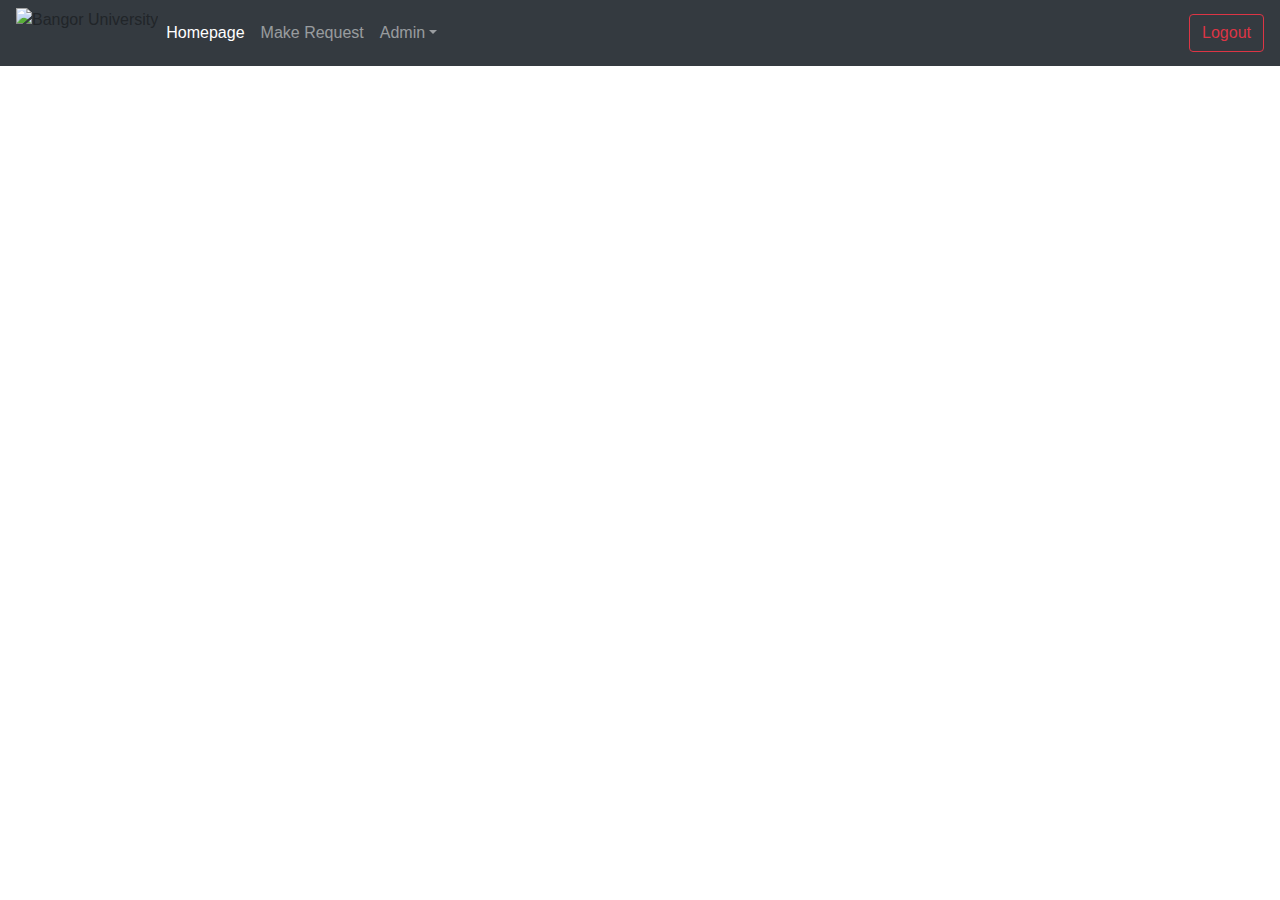
==== index.html @ c5de4f85 "change makeRequest -> makerequest (damn case sensitivity!)" ====
<!doctype html>
<html lang="en">

<head>
	<title>Procurement | Homepage</title>
	<!-- Required meta tags -->
	<meta charset="utf-8">
	<meta name="viewport" content="width=device-width, initial-scale=1, shrink-to-fit=no">

	<!-- Bootstrap CSS -->
	<link rel="stylesheet" href="css/bootstrap.min.css">
</head>

<body>
	<nav class="navbar navbar-expand-md navbar-dark bg-dark">
		<img src="https://common.bangor.ac.uk/assets/svg/bangor_logo_c2_flush.svg" class="navbar-left" alt="Bangor University", height="50px">
		<button class="navbar-toggler d-lg-none" type="button" data-toggle="collapse" data-target="#navBar" aria-controls="navBar"
			aria-expanded="false" aria-label="Toggle navigation"></button>
		<div class="collapse navbar-collapse" id="navBar">
			<ul class="navbar-nav mr-auto mt-2 mt-lg-0">
				<li class="nav-item active">
					<a class="nav-link" href="index.html">Homepage <span class="sr-only">(current)</span></a>
				</li>
				<li class="nav-item">
					<a class="nav-link" href="makerequest.html">Make Request</a>
				</li>
				<li class="nav-item dropdown">
					<a class="nav-link dropdown-toggle" href="#" id="dropdownAdmin" data-toggle="dropdown" aria-haspopup="true" aria-expanded="false">Admin</a>
					<div class="dropdown-menu" aria-labelledby="dropdownAdmin">
						<a class="dropdown-item" href="#">Edit Users</a>
						<a class="dropdown-item" href="#">Edit BudgetCodes</a>
					</div>
				</li>
			</ul>
			<form class="form-inline my-2 my-lg-0">
				<!-- Trigger logout modal -->
				<button class="btn btn-outline-danger my-2 my-sm-0" type="button" , data-toggle="modal" ,
					data-target="#modelLogout">Logout</button>
			</form>
		</div>
	</nav>

	<!-- Modal -->
	<div class="modal fade" id="modelLogout" tabindex="-1" role="dialog" aria-labelledby="modelTitleId" aria-hidden="true">
		<div class="modal-dialog" role="document">
			<div class="modal-content">
				<div class="modal-header">
					<h5 class="modal-title">Logging out?</h5>
						<button type="button" class="close" data-dismiss="modal" aria-label="Close">
							<span aria-hidden="true">&times;</span>
						</button>
				</div>
				<div class="modal-body">
					You are about to log out, are you sure? <br> You will need to log in again to continue using the
					site.
				</div>
				<div class="modal-footer">
					<button type="button" class="btn btn-secondary" data-dismiss="modal">Cancel</button>
					<form action="login.html">
						<button type="submit" class="btn btn-danger">Logout</button>
					</form>

				</div>
			</div>
		</div>
	</div>
	<!-- jQuery first, then Popper.js, then Bootstrap JS -->
	<script src="https://code.jquery.com/jquery-3.3.1.slim.min.js"
		integrity="sha384-q8i/X+965DzO0rT7abK41JStQIAqVgRVzpbzo5smXKp4YfRvH+8abtTE1Pi6jizo"
		crossorigin="anonymous"></script>
	<script src="https://cdnjs.cloudflare.com/ajax/libs/popper.js/1.14.3/umd/popper.min.js"
		integrity="sha384-ZMP7rVo3mIykV+2+9J3UJ46jBk0WLaUAdn689aCwoqbBJiSnjAK/l8WvCWPIPm49"
		crossorigin="anonymous"></script>
	<script src="https://stackpath.bootstrapcdn.com/bootstrap/4.1.3/js/bootstrap.min.js"
		integrity="sha384-ChfqqxuZUCnJSK3+MXmPNIyE6ZbWh2IMqE241rYiqJxyMiZ6OW/JmZQ5stwEULTy"
		crossorigin="anonymous"></script>
</body>

</html>
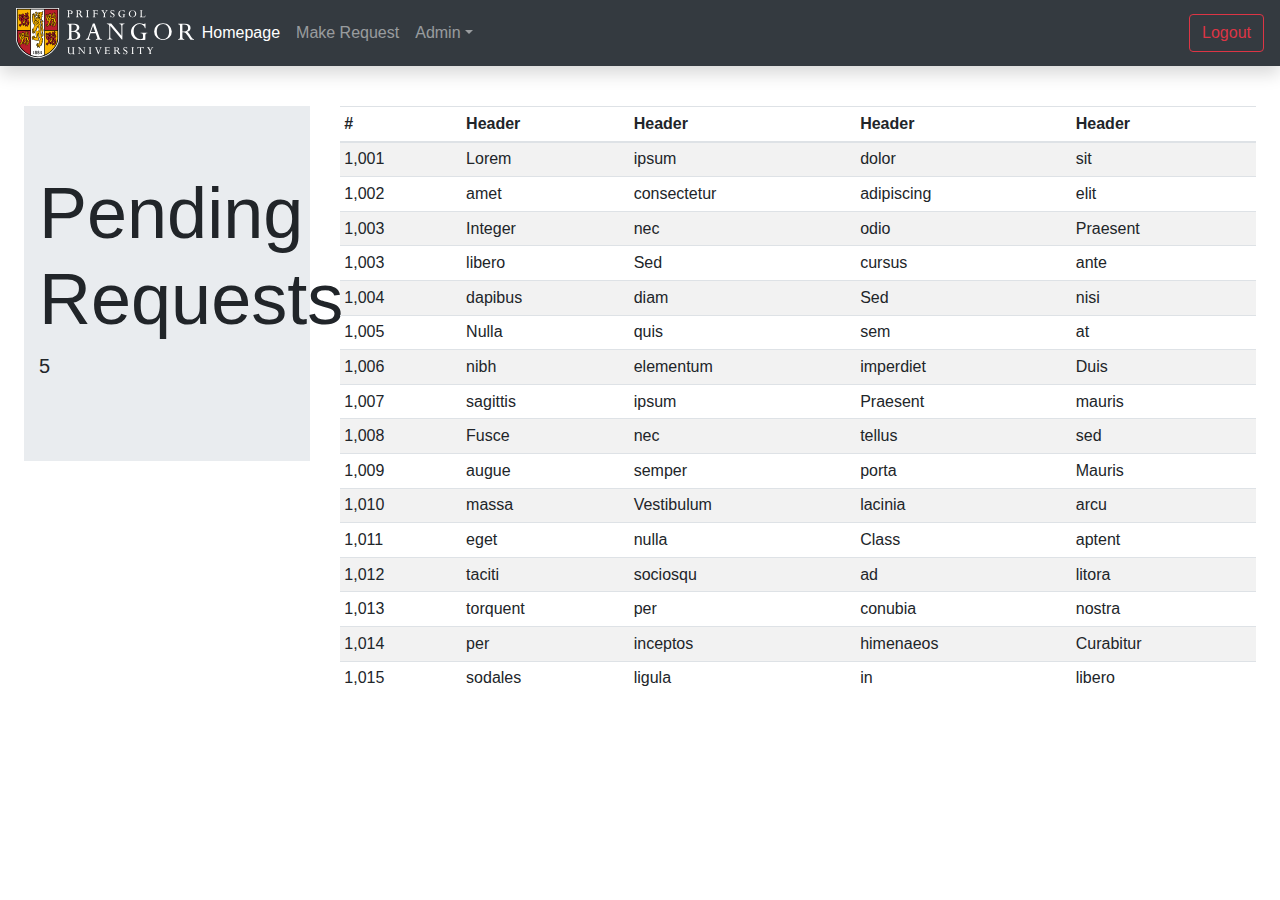
==== commit 94eeb142: "Normalize headers, add config folder, work on some pages" ====
--- a/index.html
+++ b/index.html
@@ -9,13 +9,15 @@
 
 	<!-- Bootstrap CSS -->
 	<link rel="stylesheet" href="css/bootstrap.min.css">
+	<link rel="stylesheet" href="css/index.css">
 </head>
 
 <body>
-	<nav class="navbar navbar-expand-md navbar-dark bg-dark">
-		<img src="https://common.bangor.ac.uk/assets/svg/bangor_logo_c2_flush.svg" class="navbar-left" alt="Bangor University", height="50px">
-		<button class="navbar-toggler d-lg-none" type="button" data-toggle="collapse" data-target="#navBar" aria-controls="navBar"
-			aria-expanded="false" aria-label="Toggle navigation"></button>
+	<!-- Site Header -->
+	<nav class="navbar navbar-static-top navbar-default navbar-expand-md shadow navbar-dark bg-dark">
+		<img src="img/bangor_logo_c2_flush.svg" navbar-left" alt="Bangor University" , height="50em">
+		<button class="navbar-toggler d-lg-none" type="button" data-toggle="collapse" data-target="#navBar"
+			aria-controls="navBar" aria-expanded="false" aria-label="Toggle navigation"></button>
 		<div class="collapse navbar-collapse" id="navBar">
 			<ul class="navbar-nav mr-auto mt-2 mt-lg-0">
 				<li class="nav-item active">
@@ -25,7 +27,8 @@
 					<a class="nav-link" href="makerequest.html">Make Request</a>
 				</li>
 				<li class="nav-item dropdown">
-					<a class="nav-link dropdown-toggle" href="#" id="dropdownAdmin" data-toggle="dropdown" aria-haspopup="true" aria-expanded="false">Admin</a>
+					<a class="nav-link dropdown-toggle" href="#" id="dropdownAdmin" data-toggle="dropdown"
+						aria-haspopup="true" aria-expanded="false">Admin</a>
 					<div class="dropdown-menu" aria-labelledby="dropdownAdmin">
 						<a class="dropdown-item" href="#">Edit Users</a>
 						<a class="dropdown-item" href="#">Edit BudgetCodes</a>
@@ -39,16 +42,15 @@
 			</form>
 		</div>
 	</nav>
-
-	<!-- Modal -->
-	<div class="modal fade" id="modelLogout" tabindex="-1" role="dialog" aria-labelledby="modelTitleId" aria-hidden="true">
+	<div class="modal fade" id="modelLogout" tabindex="-1" role="dialog" aria-labelledby="modelTitleId"
+		aria-hidden="true">
 		<div class="modal-dialog" role="document">
 			<div class="modal-content">
 				<div class="modal-header">
 					<h5 class="modal-title">Logging out?</h5>
-						<button type="button" class="close" data-dismiss="modal" aria-label="Close">
-							<span aria-hidden="true">&times;</span>
-						</button>
+					<button type="button" class="close" data-dismiss="modal" aria-label="Close">
+						<span aria-hidden="true">&times;</span>
+					</button>
 				</div>
 				<div class="modal-body">
 					You are about to log out, are you sure? <br> You will need to log in again to continue using the
@@ -59,11 +61,154 @@
 					<form action="login.html">
 						<button type="submit" class="btn btn-danger">Logout</button>
 					</form>
-
 				</div>
 			</div>
 		</div>
 	</div>
+
+	<!-- Page Content-->
+	<main role="main" class="col-md-12 ml-sm-auto col-lg-12 px-4 container-fluid">
+		<div class="row">
+			<div class="col-md-3">
+				<div class="jumbotron jumbotron-fluid">
+					<div class="container">
+						<h1 class="display-3">Pending Requests</h1>
+						<p class="lead">5</p>
+					</div>
+				</div>
+			</div>
+			<div class="container col-md-9">
+				<div class="table-responsive">
+					<table class="table table-striped table-sm">
+						<thead>
+							<tr>
+								<th>#</th>
+								<th>Header</th>
+								<th>Header</th>
+								<th>Header</th>
+								<th>Header</th>
+							</tr>
+						</thead>
+						<tbody>
+							<tr>
+								<td>1,001</td>
+								<td>Lorem</td>
+								<td>ipsum</td>
+								<td>dolor</td>
+								<td>sit</td>
+							</tr>
+							<tr>
+								<td>1,002</td>
+								<td>amet</td>
+								<td>consectetur</td>
+								<td>adipiscing</td>
+								<td>elit</td>
+							</tr>
+							<tr>
+								<td>1,003</td>
+								<td>Integer</td>
+								<td>nec</td>
+								<td>odio</td>
+								<td>Praesent</td>
+							</tr>
+							<tr>
+								<td>1,003</td>
+								<td>libero</td>
+								<td>Sed</td>
+								<td>cursus</td>
+								<td>ante</td>
+							</tr>
+							<tr>
+								<td>1,004</td>
+								<td>dapibus</td>
+								<td>diam</td>
+								<td>Sed</td>
+								<td>nisi</td>
+							</tr>
+							<tr>
+								<td>1,005</td>
+								<td>Nulla</td>
+								<td>quis</td>
+								<td>sem</td>
+								<td>at</td>
+							</tr>
+							<tr>
+								<td>1,006</td>
+								<td>nibh</td>
+								<td>elementum</td>
+								<td>imperdiet</td>
+								<td>Duis</td>
+							</tr>
+							<tr>
+								<td>1,007</td>
+								<td>sagittis</td>
+								<td>ipsum</td>
+								<td>Praesent</td>
+								<td>mauris</td>
+							</tr>
+							<tr>
+								<td>1,008</td>
+								<td>Fusce</td>
+								<td>nec</td>
+								<td>tellus</td>
+								<td>sed</td>
+							</tr>
+							<tr>
+								<td>1,009</td>
+								<td>augue</td>
+								<td>semper</td>
+								<td>porta</td>
+								<td>Mauris</td>
+							</tr>
+							<tr>
+								<td>1,010</td>
+								<td>massa</td>
+								<td>Vestibulum</td>
+								<td>lacinia</td>
+								<td>arcu</td>
+							</tr>
+							<tr>
+								<td>1,011</td>
+								<td>eget</td>
+								<td>nulla</td>
+								<td>Class</td>
+								<td>aptent</td>
+							</tr>
+							<tr>
+								<td>1,012</td>
+								<td>taciti</td>
+								<td>sociosqu</td>
+								<td>ad</td>
+								<td>litora</td>
+							</tr>
+							<tr>
+								<td>1,013</td>
+								<td>torquent</td>
+								<td>per</td>
+								<td>conubia</td>
+								<td>nostra</td>
+							</tr>
+							<tr>
+								<td>1,014</td>
+								<td>per</td>
+								<td>inceptos</td>
+								<td>himenaeos</td>
+								<td>Curabitur</td>
+							</tr>
+							<tr>
+								<td>1,015</td>
+								<td>sodales</td>
+								<td>ligula</td>
+								<td>in</td>
+								<td>libero</td>
+							</tr>
+						</tbody>
+					</table>
+				</div>
+			</div>
+		</div>
+	</main>
+
 	<!-- jQuery first, then Popper.js, then Bootstrap JS -->
 	<script src="https://code.jquery.com/jquery-3.3.1.slim.min.js"
 		integrity="sha384-q8i/X+965DzO0rT7abK41JStQIAqVgRVzpbzo5smXKp4YfRvH+8abtTE1Pi6jizo"
--- a/css/index.css
+++ b/css/index.css
@@ -0,0 +1,3 @@
+main {
+	padding-top: 2.5rem
+}
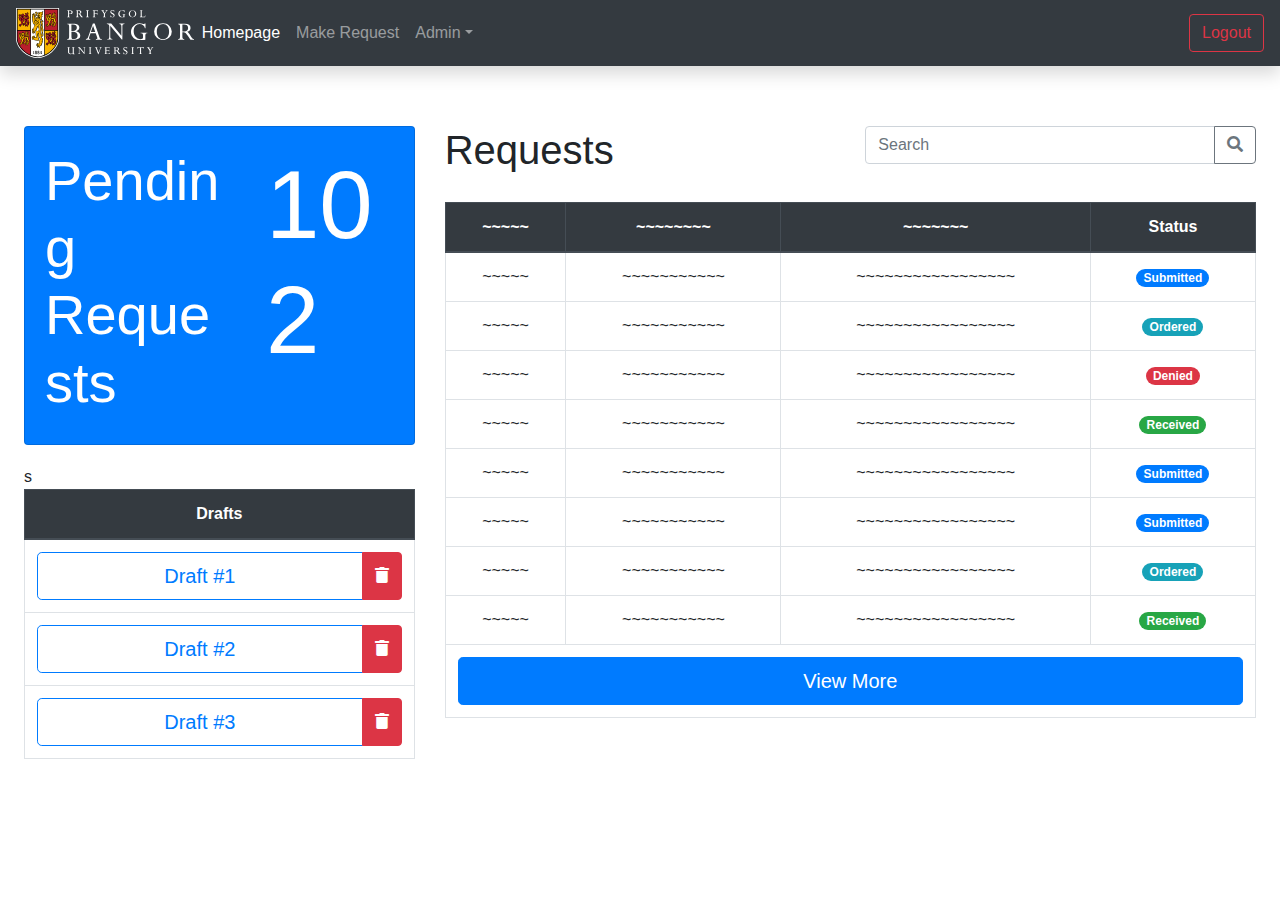
==== commit f8a2653d: "First draft of index page, add font awesome Standardize css to style.css" ====
--- a/index.html
+++ b/index.html
@@ -9,201 +9,222 @@
 
 	<!-- Bootstrap CSS -->
 	<link rel="stylesheet" href="css/bootstrap.min.css">
-	<link rel="stylesheet" href="css/index.css">
+	<link rel="stylesheet" href="css/style.css">
+
+	<!-- FontAwesome CSS (icons) -->
+	<link rel="stylesheet" href="css/fontawesome.min.css">
 </head>
 
 <body>
 	<!-- Site Header -->
-	<nav class="navbar navbar-static-top navbar-default navbar-expand-md shadow navbar-dark bg-dark">
-		<img src="img/bangor_logo_c2_flush.svg" navbar-left" alt="Bangor University" , height="50em">
-		<button class="navbar-toggler d-lg-none" type="button" data-toggle="collapse" data-target="#navBar"
-			aria-controls="navBar" aria-expanded="false" aria-label="Toggle navigation"></button>
-		<div class="collapse navbar-collapse" id="navBar">
-			<ul class="navbar-nav mr-auto mt-2 mt-lg-0">
-				<li class="nav-item active">
-					<a class="nav-link" href="index.html">Homepage <span class="sr-only">(current)</span></a>
-				</li>
-				<li class="nav-item">
-					<a class="nav-link" href="makerequest.html">Make Request</a>
-				</li>
-				<li class="nav-item dropdown">
-					<a class="nav-link dropdown-toggle" href="#" id="dropdownAdmin" data-toggle="dropdown"
-						aria-haspopup="true" aria-expanded="false">Admin</a>
-					<div class="dropdown-menu" aria-labelledby="dropdownAdmin">
-						<a class="dropdown-item" href="#">Edit Users</a>
-						<a class="dropdown-item" href="#">Edit BudgetCodes</a>
-					</div>
-				</li>
-			</ul>
-			<form class="form-inline my-2 my-lg-0">
-				<!-- Trigger logout modal -->
-				<button class="btn btn-outline-danger my-2 my-sm-0" type="button" , data-toggle="modal" ,
-					data-target="#modelLogout">Logout</button>
-			</form>
+	<header>
+		<nav class="navbar navbar-static-top navbar-default navbar-expand-md shadow navbar-dark bg-dark">
+			<a href="index.html"><img src="img/bangor_logo_c2_flush.svg" navbar-left" alt="Bangor University" ,
+					height="50em"></a>
+			<button class="navbar-toggler d-lg-none" type="button" data-toggle="collapse" data-target="#navBar"
+				aria-controls="navBar" aria-expanded="false" aria-label="Toggle navigation"></button>
+			<div class="collapse navbar-collapse" id="navBar">
+				<ul class="navbar-nav mr-auto mt-2 mt-lg-0">
+					<li class="nav-item active">
+						<a class="nav-link" href="index.html">Homepage <span class="sr-only">(current)</span></a>
+					</li>
+					<li class="nav-item">
+						<a class="nav-link" href="makerequest.html">Make Request</a>
+					</li>
+					<li class="nav-item dropdown">
+						<a class="nav-link dropdown-toggle" href="#" id="dropdownAdmin" data-toggle="dropdown"
+							aria-haspopup="true" aria-expanded="false">Admin</a>
+						<div class="dropdown-menu" aria-labelledby="dropdownAdmin">
+							<a class="dropdown-item" href="#"> Edit Users</a>
+							<a class="dropdown-item" href="#">Edit BudgetCodes</a>
+						</div>
+					</li>
+				</ul>
+				<form class="form-inline my-2 my-lg-0">
+					<!-- Trigger logout modal -->
+					<button class="btn btn-outline-danger my-2 my-sm-0" type="button" , data-toggle="modal" ,
+						data-target="#modelLogout">Logout</button>
+				</form>
+			</div>
+		</nav>
+		<div class="modal fade" id="modelLogout" tabindex="-1" role="dialog" aria-labelledby="modelTitleId"
+			aria-hidden="true">
+			<div class="modal-dialog" role="document">
+				<div class="modal-content">
+					<div class="modal-header">
+						<h5 class="modal-title">Logging out?</h5>
+						<button type="button" class="close" data-dismiss="modal" aria-label="Close">
+							<span aria-hidden="true">&times;</span>
+						</button>
+					</div>
+					<div class="modal-body">
+						You are about to log out, are you sure? <br> You will need to log in again to continue using the
+						site.
+					</div>
+					<div class="modal-footer">
+						<button type="button" class="btn btn-secondary" data-dismiss="modal">Cancel</button>
+						<form action="login.html">
+							<button type="submit" class="btn btn-danger">Logout</button>
+						</form>
+					</div>
+				</div>
+			</div>
 		</div>
-	</nav>
-	<div class="modal fade" id="modelLogout" tabindex="-1" role="dialog" aria-labelledby="modelTitleId"
-		aria-hidden="true">
-		<div class="modal-dialog" role="document">
-			<div class="modal-content">
-				<div class="modal-header">
-					<h5 class="modal-title">Logging out?</h5>
-					<button type="button" class="close" data-dismiss="modal" aria-label="Close">
-						<span aria-hidden="true">&times;</span>
-					</button>
-				</div>
-				<div class="modal-body">
-					You are about to log out, are you sure? <br> You will need to log in again to continue using the
-					site.
-				</div>
-				<div class="modal-footer">
-					<button type="button" class="btn btn-secondary" data-dismiss="modal">Cancel</button>
-					<form action="login.html">
-						<button type="submit" class="btn btn-danger">Logout</button>
-					</form>
-				</div>
-			</div>
-		</div>
-	</div>
-
+	</header>
 	<!-- Page Content-->
 	<main role="main" class="col-md-12 ml-sm-auto col-lg-12 px-4 container-fluid">
 		<div class="row">
-			<div class="col-md-3">
-				<div class="jumbotron jumbotron-fluid">
-					<div class="container">
-						<h1 class="display-3">Pending Requests</h1>
-						<p class="lead">5</p>
-					</div>
-				</div>
-			</div>
-			<div class="container col-md-9">
-				<div class="table-responsive">
-					<table class="table table-striped table-sm">
-						<thead>
-							<tr>
-								<th>#</th>
-								<th>Header</th>
-								<th>Header</th>
-								<th>Header</th>
-								<th>Header</th>
-							</tr>
-						</thead>
-						<tbody>
-							<tr>
-								<td>1,001</td>
-								<td>Lorem</td>
-								<td>ipsum</td>
-								<td>dolor</td>
-								<td>sit</td>
-							</tr>
-							<tr>
-								<td>1,002</td>
-								<td>amet</td>
-								<td>consectetur</td>
-								<td>adipiscing</td>
-								<td>elit</td>
-							</tr>
-							<tr>
-								<td>1,003</td>
-								<td>Integer</td>
-								<td>nec</td>
-								<td>odio</td>
-								<td>Praesent</td>
-							</tr>
-							<tr>
-								<td>1,003</td>
-								<td>libero</td>
-								<td>Sed</td>
-								<td>cursus</td>
-								<td>ante</td>
-							</tr>
-							<tr>
-								<td>1,004</td>
-								<td>dapibus</td>
-								<td>diam</td>
-								<td>Sed</td>
-								<td>nisi</td>
-							</tr>
-							<tr>
-								<td>1,005</td>
-								<td>Nulla</td>
-								<td>quis</td>
-								<td>sem</td>
-								<td>at</td>
-							</tr>
-							<tr>
-								<td>1,006</td>
-								<td>nibh</td>
-								<td>elementum</td>
-								<td>imperdiet</td>
-								<td>Duis</td>
-							</tr>
-							<tr>
-								<td>1,007</td>
-								<td>sagittis</td>
-								<td>ipsum</td>
-								<td>Praesent</td>
-								<td>mauris</td>
-							</tr>
-							<tr>
-								<td>1,008</td>
-								<td>Fusce</td>
-								<td>nec</td>
-								<td>tellus</td>
-								<td>sed</td>
-							</tr>
-							<tr>
-								<td>1,009</td>
-								<td>augue</td>
-								<td>semper</td>
-								<td>porta</td>
-								<td>Mauris</td>
-							</tr>
-							<tr>
-								<td>1,010</td>
-								<td>massa</td>
-								<td>Vestibulum</td>
-								<td>lacinia</td>
-								<td>arcu</td>
-							</tr>
-							<tr>
-								<td>1,011</td>
-								<td>eget</td>
-								<td>nulla</td>
-								<td>Class</td>
-								<td>aptent</td>
-							</tr>
-							<tr>
-								<td>1,012</td>
-								<td>taciti</td>
-								<td>sociosqu</td>
-								<td>ad</td>
-								<td>litora</td>
-							</tr>
-							<tr>
-								<td>1,013</td>
-								<td>torquent</td>
-								<td>per</td>
-								<td>conubia</td>
-								<td>nostra</td>
-							</tr>
-							<tr>
-								<td>1,014</td>
-								<td>per</td>
-								<td>inceptos</td>
-								<td>himenaeos</td>
-								<td>Curabitur</td>
-							</tr>
-							<tr>
-								<td>1,015</td>
-								<td>sodales</td>
-								<td>ligula</td>
-								<td>in</td>
-								<td>libero</td>
-							</tr>
-						</tbody>
-					</table>
+			<div class="col-4">
+				<div class="row">
+					<div class="col">
+						<div class="card text-white bg-primary">
+							<div class="card-body">
+								<div class="row">
+									<div class="col-7">
+										<h4 class="display-4">Pending</br> Requests</h4>
+									</div>
+									<div class="col-5">
+										<p class="display-1">102</p>
+									</div>
+								</div>
+							</div>
+						</div>
+					</div>
+				</div>
+				<div class="row">
+					<div class="col">
+
+						<table class="table table-bordered table-hover table-responsive-md text-center">
+							<thead class="thead-dark">
+								<tr>
+									<th>Drafts</th>
+								</tr>
+							</thead>
+							<tbody>
+								<tr>
+									<td>
+										<div class="btn-block btn-group btn-group-justified" role="group"
+											aria-label="Draft #1">
+											<button type="button" class="btn btn-outline-primary btn-lg btn-block">Draft
+												#1</button>
+											<button type="button" class="btn btn-danger"><i class="fa fa-trash"
+													aria-hidden="true"></i></button>
+										</div>
+									</td>
+								</tr>
+								<tr>
+									<td>
+										<div class="btn-block btn-group btn-group-justified" role="group"
+											aria-label="Draft #2">
+											<button type="button" class="btn btn-outline-primary btn-lg btn-block">Draft
+												#2</button>
+											<button type="button" class="btn btn-danger"><i class="fa fa-trash"
+													aria-hidden="true"></i></button>
+										</div>
+									</td>
+								</tr>
+								<tr>s
+									<td>
+										<div class="btn-block btn-group btn-group-justified" role="group"
+											aria-label="Draft #3">
+											<button type="button" class="btn btn-outline-primary btn-lg btn-block">Draft
+												#3</button>
+											<button type="button" class="btn btn-danger"><i class="fa fa-trash"
+													aria-hidden="true"></i></button>
+										</div>
+									</td>
+								</tr>
+							</tbody>
+						</table>
+					</div>
+				</div>
+			</div>
+			<div class="col-8">
+				<div class="row">
+					<div class="col container-fluid">
+						<h1>Requests</h1>
+					</div>
+					<div class="col">
+						<div class="input-group">
+							<input type="text" class="form-control" placeholder="Search"
+								aria-label="Recipient's username" aria-describedby="inputSearch">
+							<div class="input-group-append">
+								<button class="btn btn-outline-secondary" type="button" id="inputSearch"><i
+										class="fa fa-search" aria-hidden="true"></i></button>
+							</div>
+						</div>
+					</div>
+				</div>
+				<div class="row">
+					<div class="col">
+						<table class="table table-bordered table-hover table-responsive-md text-center">
+							<thead class="thead-dark">
+								<tr>
+									<th>~~~~~</th>
+									<th>~~~~~~~~</th>
+									<th>~~~~~~~</th>
+									<th>Status</th>
+								</tr>
+							</thead>
+							<tbody>
+								<tr>
+									<td>~~~~~</td>
+									<td>~~~~~~~~~~~</td>
+									<td>~~~~~~~~~~~~~~~~~</td>
+									<td><strong><span class="badge badge-primary badge-pill">Submitted</span></strong>
+									</td>
+								</tr>
+								<tr>
+									<td>~~~~~</td>
+									<td>~~~~~~~~~~~</td>
+									<td>~~~~~~~~~~~~~~~~~</td>
+									<td><strong><span class="badge badge-info badge-pill">Ordered</span></strong></td>
+								</tr>
+								<tr>
+									<td>~~~~~</td>
+									<td>~~~~~~~~~~~</td>
+									<td>~~~~~~~~~~~~~~~~~</td>
+									<td><strong><span class="badge badge-danger badge-pill">Denied</span></strong></td>
+								</tr>
+								<tr>
+									<td>~~~~~</td>
+									<td>~~~~~~~~~~~</td>
+									<td>~~~~~~~~~~~~~~~~~</td>
+									<td><strong><span class="badge badge-success badge-pill">Received</span></strong>
+									</td>
+								</tr>
+								<tr>
+									<td>~~~~~</td>
+									<td>~~~~~~~~~~~</td>
+									<td>~~~~~~~~~~~~~~~~~</td>
+									<td><strong><span class="badge badge-primary badge-pill">Submitted</span></strong></td>
+								</tr>
+								<tr>
+									<td>~~~~~</td>
+									<td>~~~~~~~~~~~</td>
+									<td>~~~~~~~~~~~~~~~~~</td>
+									<td><strong><span class="badge badge-primary badge-pill">Submitted</span></strong></td>
+								</tr>
+								<tr>
+									<td>~~~~~</td>
+									<td>~~~~~~~~~~~</td>
+									<td>~~~~~~~~~~~~~~~~~</td>
+									<td><strong><span class="badge badge-info badge-pill">Ordered</span></strong></td>
+								</tr>
+								<tr>
+									<td>~~~~~</td>
+									<td>~~~~~~~~~~~</td>
+									<td>~~~~~~~~~~~~~~~~~</td>
+									<td><strong><span class="badge badge-success badge-pill">Received</span></strong>
+									</td>
+								</tr>
+								<tr>
+									<td colspan="4"><button type="button" name="inputViewMore" id="inputViewMore"
+											class="btn btn-primary btn-lg btn-block">View More</button></td>
+								</tr>
+							</tbody>
+						</table>
+					</div>
 				</div>
 			</div>
 		</div>
@@ -219,6 +240,7 @@
 	<script src="https://stackpath.bootstrapcdn.com/bootstrap/4.1.3/js/bootstrap.min.js"
 		integrity="sha384-ChfqqxuZUCnJSK3+MXmPNIyE6ZbWh2IMqE241rYiqJxyMiZ6OW/JmZQ5stwEULTy"
 		crossorigin="anonymous"></script>
+
 </body>
 
 </html>
--- a/css/style.css
+++ b/css/style.css
@@ -0,0 +1,88 @@
+main {
+	padding-top: 2.5rem
+}
+
+.col{
+	padding-top: 20px
+}
+/* Floating Text Labels */
+.form-label-group {
+	position: relative;
+	margin-bottom: 1rem;
+  }
+
+  .form-label-group > input,
+  .form-label-group > label {
+	height: 3.125rem;
+	padding: .75rem;
+  }
+
+  .form-label-group > label {
+	position: absolute;
+	top: 0;
+	left: 0;
+	display: block;
+	width: 100%;
+	margin-bottom: 0; /* Override default `<label>` margin */
+	line-height: 1.5;
+	color: #495057;
+	pointer-events: none;
+	cursor: text; /* Match the input under the label */
+	border: 1px solid transparent;
+	border-radius: .25rem;
+	transition: all .1s ease-in-out;
+  }
+
+  .form-label-group input::-webkit-input-placeholder {
+	color: transparent;
+  }
+
+  .form-label-group input:-ms-input-placeholder {
+	color: transparent;
+  }
+
+  .form-label-group input::-ms-input-placeholder {
+	color: transparent;
+  }
+
+  .form-label-group input::-moz-placeholder {
+	color: transparent;
+  }
+
+  .form-label-group input::placeholder {
+	color: transparent;
+  }
+
+  .form-label-group input:not(:placeholder-shown) {
+	padding-top: 1.25rem;
+	padding-bottom: .25rem;
+  }
+
+  .form-label-group input:not(:placeholder-shown) ~ label {
+	padding-top: .25rem;
+	padding-bottom: .25rem;
+	font-size: 12px;
+	color: #777;
+  }
+
+  /* Fallback for Edge
+  -------------------------------------------------- */
+  @supports (-ms-ime-align: auto) {
+	.form-label-group > label {
+	  display: none;
+	}
+	.form-label-group input::-ms-input-placeholder {
+	  color: #777;
+	}
+  }
+
+  /* Fallback for IE
+  -------------------------------------------------- */
+  @media all and (-ms-high-contrast: none), (-ms-high-contrast: active) {
+	.form-label-group > label {
+	  display: none;
+	}
+	.form-label-group input:-ms-input-placeholder {
+	  color: #777;
+	}
+  }
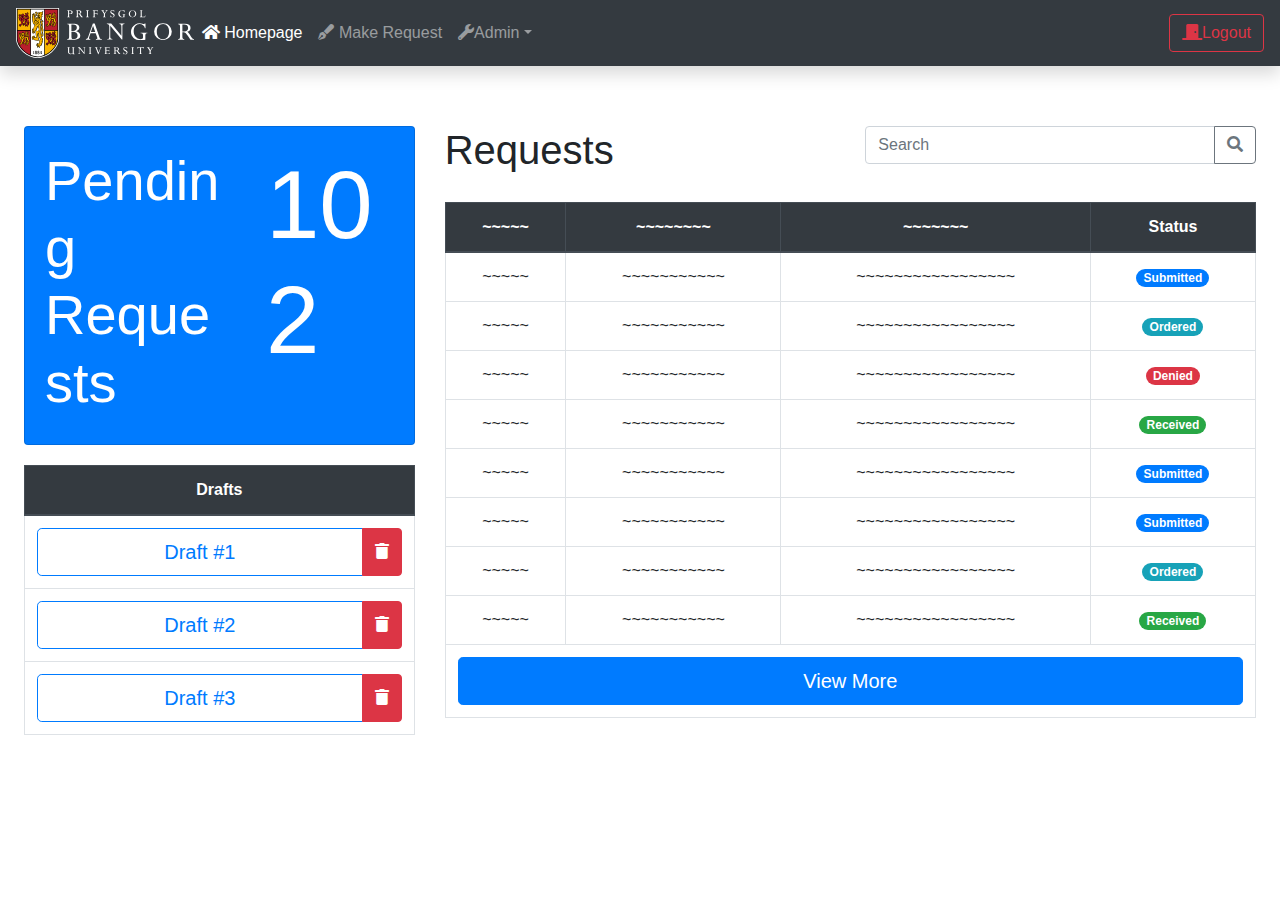
==== commit 64c4b6f2: "Add icons to header" ====
--- a/index.html
+++ b/index.html
@@ -19,31 +19,31 @@
 	<!-- Site Header -->
 	<header>
 		<nav class="navbar navbar-static-top navbar-default navbar-expand-md shadow navbar-dark bg-dark">
-			<a href="index.html"><img src="img/bangor_logo_c2_flush.svg" navbar-left" alt="Bangor University" ,
+			<a href="index.html"><img src="img/bangor_logo_c2_flush.svg" alt="Bangor University",
 					height="50em"></a>
 			<button class="navbar-toggler d-lg-none" type="button" data-toggle="collapse" data-target="#navBar"
 				aria-controls="navBar" aria-expanded="false" aria-label="Toggle navigation"></button>
 			<div class="collapse navbar-collapse" id="navBar">
 				<ul class="navbar-nav mr-auto mt-2 mt-lg-0">
 					<li class="nav-item active">
-						<a class="nav-link" href="index.html">Homepage <span class="sr-only">(current)</span></a>
+						<a class="nav-link" href="index.html"><i class="fa fa-home" aria-hidden="true"></i> Homepage <span class="sr-only">(current)</span></a>
 					</li>
 					<li class="nav-item">
-						<a class="nav-link" href="makerequest.html">Make Request</a>
+						<a class="nav-link" href="makerequest.html"><i class="fa fa-pen-fancy" aria-hidden="true"></i> Make Request</a>
 					</li>
 					<li class="nav-item dropdown">
 						<a class="nav-link dropdown-toggle" href="#" id="dropdownAdmin" data-toggle="dropdown"
-							aria-haspopup="true" aria-expanded="false">Admin</a>
+							aria-haspopup="true" aria-expanded="false"> <i class="fa fa-wrench" aria-hidden="true"></i>Admin</a>
 						<div class="dropdown-menu" aria-labelledby="dropdownAdmin">
-							<a class="dropdown-item" href="#"> Edit Users</a>
-							<a class="dropdown-item" href="#">Edit BudgetCodes</a>
+							<a class="dropdown-item" href="#"><i class="fa fa-user" aria-hidden="true"></i> Edit Users</a>
+							<a class="dropdown-item" href="#"><i class="fa fa-wrench" aria-hidden="true"></i> Edit BudgetCodes</a>
 						</div>
 					</li>
 				</ul>
 				<form class="form-inline my-2 my-lg-0">
 					<!-- Trigger logout modal -->
 					<button class="btn btn-outline-danger my-2 my-sm-0" type="button" , data-toggle="modal" ,
-						data-target="#modelLogout">Logout</button>
+						data-target="#modelLogout"><i class="fa fa-door-closed"></i>Logout</button>
 				</form>
 			</div>
 		</nav>
@@ -62,9 +62,9 @@
 						site.
 					</div>
 					<div class="modal-footer">
-						<button type="button" class="btn btn-secondary" data-dismiss="modal">Cancel</button>
+						<button type="button" class="btn btn-secondary" data-dismiss="modal"><i class="fa fa-times "></i> Cancel</button>
 						<form action="login.html">
-							<button type="submit" class="btn btn-danger">Logout</button>
+							<button type="submit" class="btn btn-danger"><i class="fa fa-door-closed"></i>Logout</button>
 						</form>
 					</div>
 				</div>
@@ -74,7 +74,7 @@
 	<!-- Page Content-->
 	<main role="main" class="col-md-12 ml-sm-auto col-lg-12 px-4 container-fluid">
 		<div class="row">
-			<div class="col-4">
+			<div class="col-lg-4">
 				<div class="row">
 					<div class="col">
 						<div class="card text-white bg-primary">
@@ -93,7 +93,6 @@
 				</div>
 				<div class="row">
 					<div class="col">
-
 						<table class="table table-bordered table-hover table-responsive-md text-center">
 							<thead class="thead-dark">
 								<tr>
@@ -123,7 +122,7 @@
 										</div>
 									</td>
 								</tr>
-								<tr>s
+								<tr>
 									<td>
 										<div class="btn-block btn-group btn-group-justified" role="group"
 											aria-label="Draft #3">
@@ -139,7 +138,7 @@
 					</div>
 				</div>
 			</div>
-			<div class="col-8">
+			<div class="col-lg-8">
 				<div class="row">
 					<div class="col container-fluid">
 						<h1>Requests</h1>
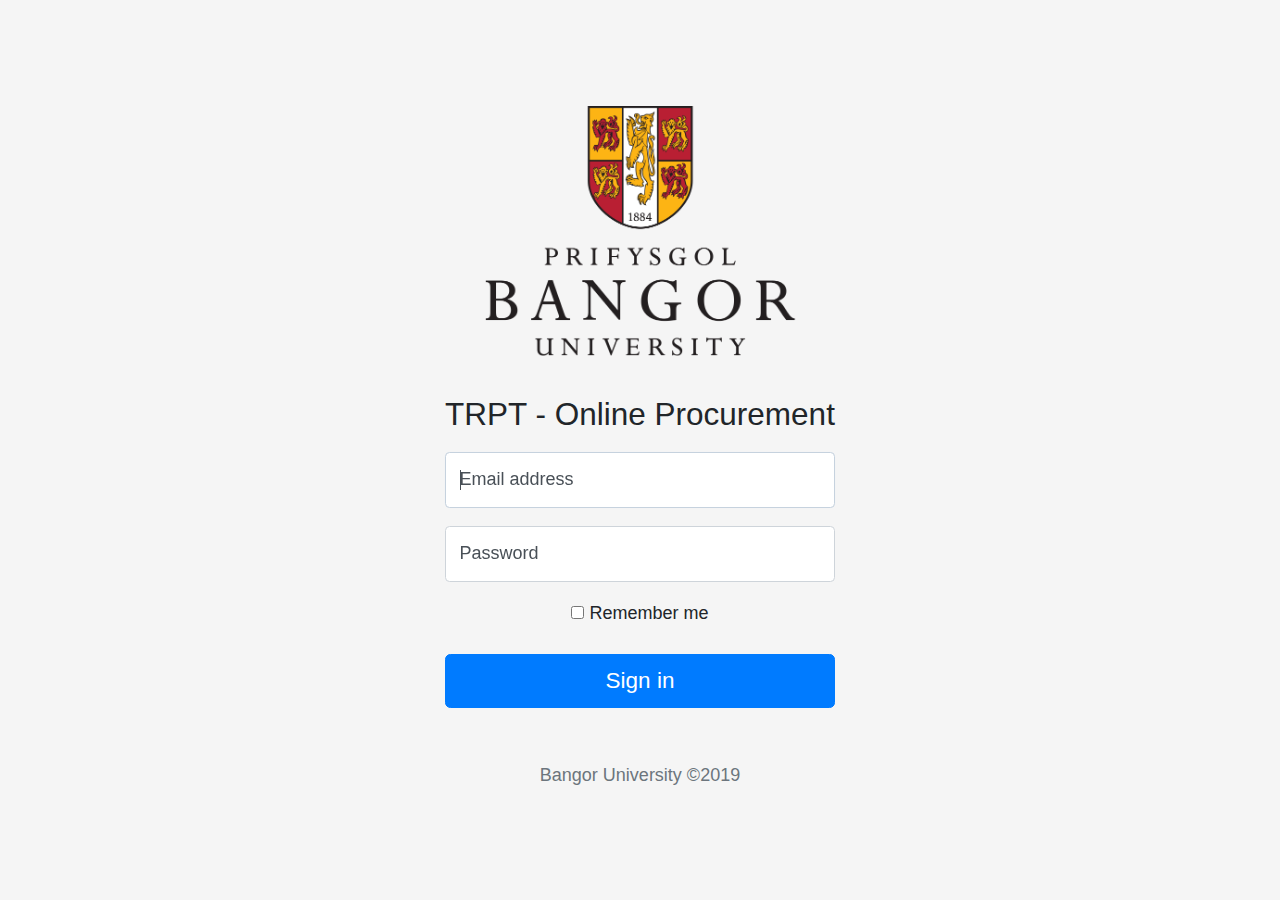
==== commit 0cb6f952: "Added login and logout functions. Loads all request of logged-in user. Shows (all requests as) pendi" ====
--- a/index.html
+++ b/index.html
@@ -63,7 +63,7 @@
 					</div>
 					<div class="modal-footer">
 						<button type="button" class="btn btn-secondary" data-dismiss="modal"><i class="fa fa-times "></i> Cancel</button>
-						<form action="login.html">
+						<form id="do_logout">
 							<button type="submit" class="btn btn-danger"><i class="fa fa-door-closed"></i>Logout</button>
 						</form>
 					</div>
@@ -84,7 +84,7 @@
 										<h4 class="display-4">Pending</br> Requests</h4>
 									</div>
 									<div class="col-5">
-										<p class="display-1">102</p>
+										<p class="display-1" id="pending_requests">0</p>
 									</div>
 								</div>
 							</div>
@@ -145,7 +145,7 @@
 					</div>
 					<div class="col">
 						<div class="input-group">
-							<input type="text" class="form-control" placeholder="Search"
+							<input type="text" class="form-control" id="search" placeholder="Search"
 								aria-label="Recipient's username" aria-describedby="inputSearch">
 							<div class="input-group-append">
 								<button class="btn btn-outline-secondary" type="button" id="inputSearch"><i
@@ -156,73 +156,23 @@
 				</div>
 				<div class="row">
 					<div class="col">
-						<table class="table table-bordered table-hover table-responsive-md text-center">
+						<table class="table table-bordered table-hover table-responsive-md text-center" id="requests_table">
 							<thead class="thead-dark">
 								<tr>
-									<th>~~~~~</th>
-									<th>~~~~~~~~</th>
-									<th>~~~~~~~</th>
+									<th>ID</th>
+									<th>Budget Code</th>
+									<th>Requester</th>
 									<th>Status</th>
 								</tr>
 							</thead>
 							<tbody>
 								<tr>
-									<td>~~~~~</td>
-									<td>~~~~~~~~~~~</td>
-									<td>~~~~~~~~~~~~~~~~~</td>
-									<td><strong><span class="badge badge-primary badge-pill">Submitted</span></strong>
-									</td>
-								</tr>
-								<tr>
-									<td>~~~~~</td>
-									<td>~~~~~~~~~~~</td>
-									<td>~~~~~~~~~~~~~~~~~</td>
-									<td><strong><span class="badge badge-info badge-pill">Ordered</span></strong></td>
-								</tr>
-								<tr>
-									<td>~~~~~</td>
-									<td>~~~~~~~~~~~</td>
-									<td>~~~~~~~~~~~~~~~~~</td>
-									<td><strong><span class="badge badge-danger badge-pill">Denied</span></strong></td>
-								</tr>
-								<tr>
-									<td>~~~~~</td>
-									<td>~~~~~~~~~~~</td>
-									<td>~~~~~~~~~~~~~~~~~</td>
-									<td><strong><span class="badge badge-success badge-pill">Received</span></strong>
-									</td>
-								</tr>
-								<tr>
-									<td>~~~~~</td>
-									<td>~~~~~~~~~~~</td>
-									<td>~~~~~~~~~~~~~~~~~</td>
-									<td><strong><span class="badge badge-primary badge-pill">Submitted</span></strong></td>
-								</tr>
-								<tr>
-									<td>~~~~~</td>
-									<td>~~~~~~~~~~~</td>
-									<td>~~~~~~~~~~~~~~~~~</td>
-									<td><strong><span class="badge badge-primary badge-pill">Submitted</span></strong></td>
-								</tr>
-								<tr>
-									<td>~~~~~</td>
-									<td>~~~~~~~~~~~</td>
-									<td>~~~~~~~~~~~~~~~~~</td>
-									<td><strong><span class="badge badge-info badge-pill">Ordered</span></strong></td>
-								</tr>
-								<tr>
-									<td>~~~~~</td>
-									<td>~~~~~~~~~~~</td>
-									<td>~~~~~~~~~~~~~~~~~</td>
-									<td><strong><span class="badge badge-success badge-pill">Received</span></strong>
-									</td>
-								</tr>
-								<tr>
-									<td colspan="4"><button type="button" name="inputViewMore" id="inputViewMore"
-											class="btn btn-primary btn-lg btn-block">View More</button></td>
+									<td colspan="4">Loading...</td>
 								</tr>
 							</tbody>
 						</table>
+						<button type="button" name="inputViewMore" id="inputViewMore"
+												class="btn btn-primary btn-lg btn-block">View More</button>
 					</div>
 				</div>
 			</div>
@@ -240,6 +190,220 @@
 		integrity="sha384-ChfqqxuZUCnJSK3+MXmPNIyE6ZbWh2IMqE241rYiqJxyMiZ6OW/JmZQ5stwEULTy"
 		crossorigin="anonymous"></script>
 
+	<script src="https://code.jquery.com/jquery-3.2.1.min.js"></script>
+	<script>
+		function getCookie(cname){
+			var name = cname + "=";
+			var decodedCookie = decodeURIComponent(document.cookie);
+			var ca = decodedCookie.split(';');
+			for(var i = 0; i <ca.length; i++) {
+				var c = ca[i];
+				while (c.charAt(0) == ' '){
+					c = c.substring(1);
+				}
+
+				if (c.indexOf(name) == 0) {
+					return c.substring(name.length, c.length);
+				}
+			}
+			return "";
+		}
+
+		/*function loadTable(tableId, fields, data) {
+			var rows = '';
+			$.each(data, function(index, item) {
+				var row = '<tr>';
+				$.each(fields, function(index, field) {
+					row += '<td>' + item[field+''] + '</td>';
+				});
+				rows += row + '<tr>';
+			});
+			$('#' + tableId + ' tbody').html(rows);
+		}*/
+
+		var dynamicTable = (function() {
+
+			var _tableId, _table,
+					_fields, _headers,
+					_defaultText;
+
+			/** Builds the row with columns from the specified names.
+			 *  If the item parameter is specified, the memebers of the names array will be used as property names of the item; otherwise they will be directly parsed as text.
+			 */
+			function _buildRowColumns(names, item) {
+				var row = '<tr>';
+				if (names && names.length > 0)
+				{
+					$.each(names, function(index, name) {
+						var c = item ? item[name+''] : name;
+						switch (c) {
+							case "BEFORE_BUDGET_APPROVAL":
+								c = '<span class="badge badge-primary badge-pill">Awaiting Budget Code Approval</span>';
+								break;
+							case "BEFORE_FINANCE_APPROVAL":
+								c = '<strong><span class="badge badge-info badge-warning">Awaiting Finance Approval</span></strong>';
+								break;
+							case "BEFORE_REQ_APPROVAL":
+								c = '<strong><span class="badge badge-info badge-pill">Awaiting Requisition Approval</span></strong>';
+								break;
+							case "DONE":
+								c = '<strong><span class="badge badge-success badge-pill">Ordered</span></strong>';
+								break;
+							case "DENIED":
+								c = '<strong><span class="badge badge-danger badge-pill">Denied</span></strong>';
+								break;
+						}
+						row += '<td>' + c + '</td>';
+					});
+				}
+				row += '</tr>';
+				return row;
+			}
+
+			function _columnCount() {
+				var colCount = 0;
+				$('tr:nth-child(1) td').each(function () {
+					if ($(this).attr('colspan')) {
+						colCount += +$(this).attr('colspan');
+					} else {
+						colCount++;
+					}
+				});
+
+				return colCount;
+			}
+
+			function _setNoItemsInfo() {
+				if (_table.length < 1) return; //not configured.
+				var colspan = 'colspan="' + _columnCount() + '"';
+				var content = '<tr class="no-items"><td ' + colspan + ' style="text-align:center">' +
+						_defaultText + '</td></tr>';
+				if (_table.children('tbody').length > 0) {
+					_table.children('tbody').html(content);
+				} else {
+					_table.append('<tbody>' + content + '</tbody>');
+				}
+			}
+
+			function _removeNoItemsInfo() {
+				var c = _table.children('tbody').children('tr');
+				if (c.length == 1 && c.hasClass('no-items')) _table.children('tbody').empty();
+			}
+
+			return {
+				/** Configres the dynamic table. */
+				config: function(tableId, fields, headers, defaultText) {
+					_tableId = tableId;
+					_table = $('#' + tableId);
+					_fields = fields || null;
+					_headers = headers || null;
+					_defaultText = defaultText || 'No items to list...';
+					_setNoItemsInfo();
+					return this;
+				},
+				/** Loads the specified data to the table body. */
+				load: function(data, append) {
+					if (_table.length < 1) return; //not configured.
+					_removeNoItemsInfo();
+					if (data && data.length > 0) {
+						var rows = '';
+						$.each(data, function(index, item) {
+							rows += _buildRowColumns(_fields, item);
+						});
+						var mthd = append ? 'append' : 'html';
+						_table.children('tbody')[mthd](rows);
+					} else {
+						_setNoItemsInfo();
+					}
+					return this;
+				},
+				/** Clears the table body. */
+				clear: function() {
+					_setNoItemsInfo();
+					return this;
+				}
+			};
+		}());
+
+		function search() {
+			var value = $("#search").val();
+
+			$("table#requests_table tbody tr").each(function(index) {
+				$row = $(this);
+				let showRow = false;
+
+				$row.find('td').each(function() {
+					var id = $(this).text();
+
+					if (id.indexOf(value) == 0) {
+						showRow = true;
+					}
+				});
+
+				if (showRow) {
+					$row.show();
+				} else {
+					$row.hide();
+				}
+			});
+		}
+
+		const jwt = getCookie('jwt');
+		$.post("api/validate_token.php", JSON.stringify({ jwt:jwt })).done(function(result) {
+			$.ajax({
+				type : "POST",
+				url : "api/requests.php",
+				contentType : 'application/json',
+				data : JSON.stringify(jwt),
+				success : function(rows) {
+					const numRows = rows.length;
+					$('#pending_requests').html(numRows);
+
+					var count = 0;
+					const dt = dynamicTable.config('requests_table',
+							['procurementId', 'budgetCode', 'requesterId', 'status'], null, 'No requests');
+					for (var i = 0; i < 5; i++) {
+						dt.load([rows[count++]], true);
+					}
+					const viewMore = $('#inputViewMore');
+					viewMore.click(function() {
+						for (var i = 0; i < 5; i++) {
+							if (count < numRows) {
+								dt.load([rows[count++]], true);
+							}
+						}
+						search();
+						$('#inputViewMore').html("View More (" + count + "/" + numRows + ")");
+					});
+					viewMore.html("View More (" + count + "/" + numRows + ")");
+				},
+				error: function(xhr, resp, text) {
+					// do something here
+				}
+			});
+		}).fail(function (result) {
+			location.href = "login.html";
+		});
+
+		$("#search").on("keyup", function() {
+			search();
+		});
+
+		function setCookie(cname, cvalue, exdays) {
+			const d = new Date();
+			d.setTime(d.getTime() + (exdays*24*60*60*1000));
+			const expires = "expires="+ d.toUTCString();
+			document.cookie = cname + "=" + cvalue + ";" + expires + ";path=/";
+		}
+
+		$(document).on('submit', '#do_logout', function() {
+			setCookie("jwt", "", 1);
+			location.href = "login.html";
+
+			return false; //Need to allow redirect
+		});
+	</script>
+
 </body>
 
 </html>
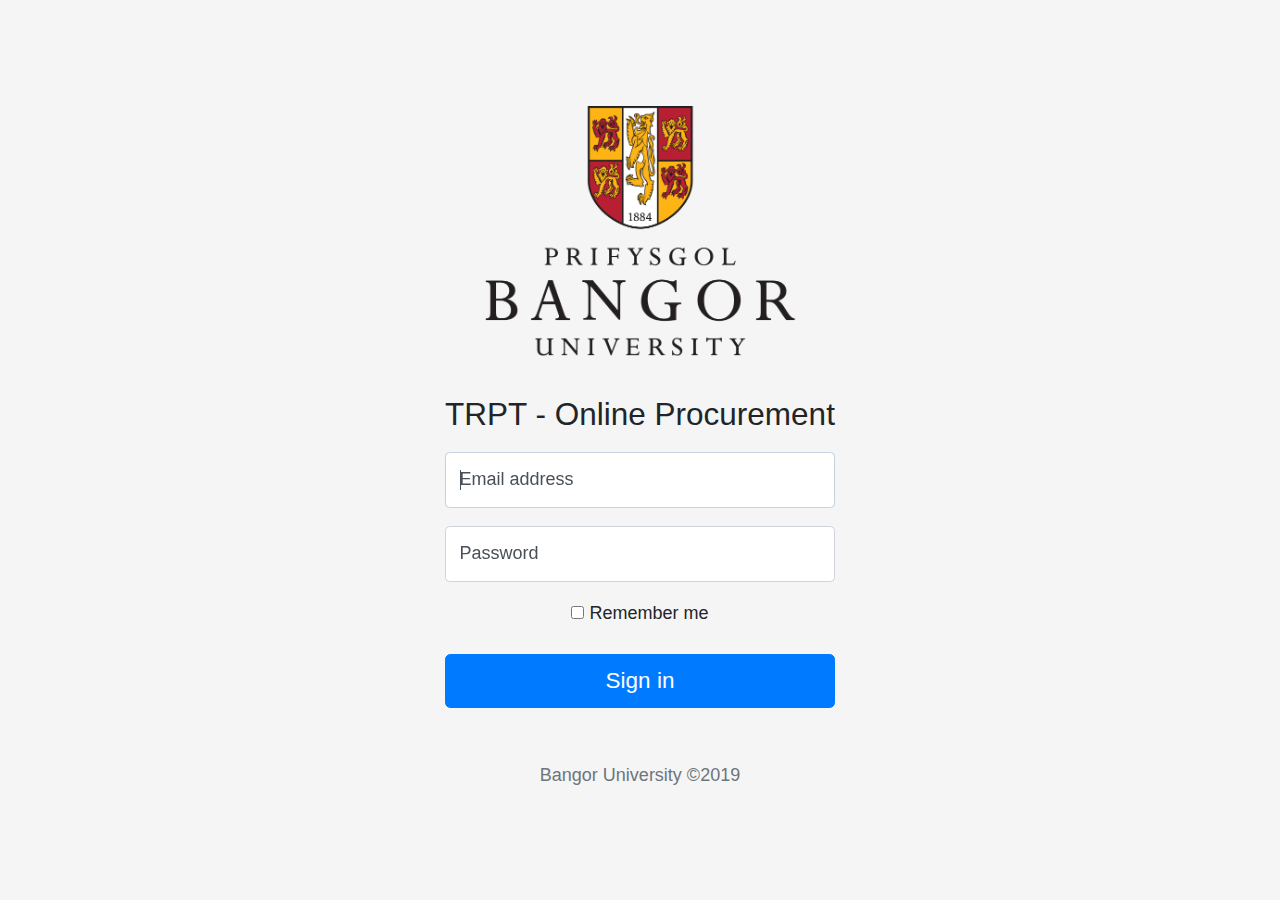
==== commit 34517717: "Did budget codes check in make request. Trying to fix external login not working" ====
--- a/index.html
+++ b/index.html
@@ -209,18 +209,6 @@
 			return "";
 		}
 
-		/*function loadTable(tableId, fields, data) {
-			var rows = '';
-			$.each(data, function(index, item) {
-				var row = '<tr>';
-				$.each(fields, function(index, field) {
-					row += '<td>' + item[field+''] + '</td>';
-				});
-				rows += row + '<tr>';
-			});
-			$('#' + tableId + ' tbody').html(rows);
-		}*/
-
 		var dynamicTable = (function() {
 
 			var _tableId, _table,
@@ -335,7 +323,7 @@
 				$row.find('td').each(function() {
 					var id = $(this).text();
 
-					if (id.indexOf(value) == 0) {
+					if (id.toLowerCase().indexOf(value.toLowerCase()) == 0) {
 						showRow = true;
 					}
 				});
@@ -400,7 +388,7 @@
 			setCookie("jwt", "", 1);
 			location.href = "login.html";
 
-			return false; //Need to allow redirect
+			return false; //Needed to allow redirect
 		});
 	</script>
 
